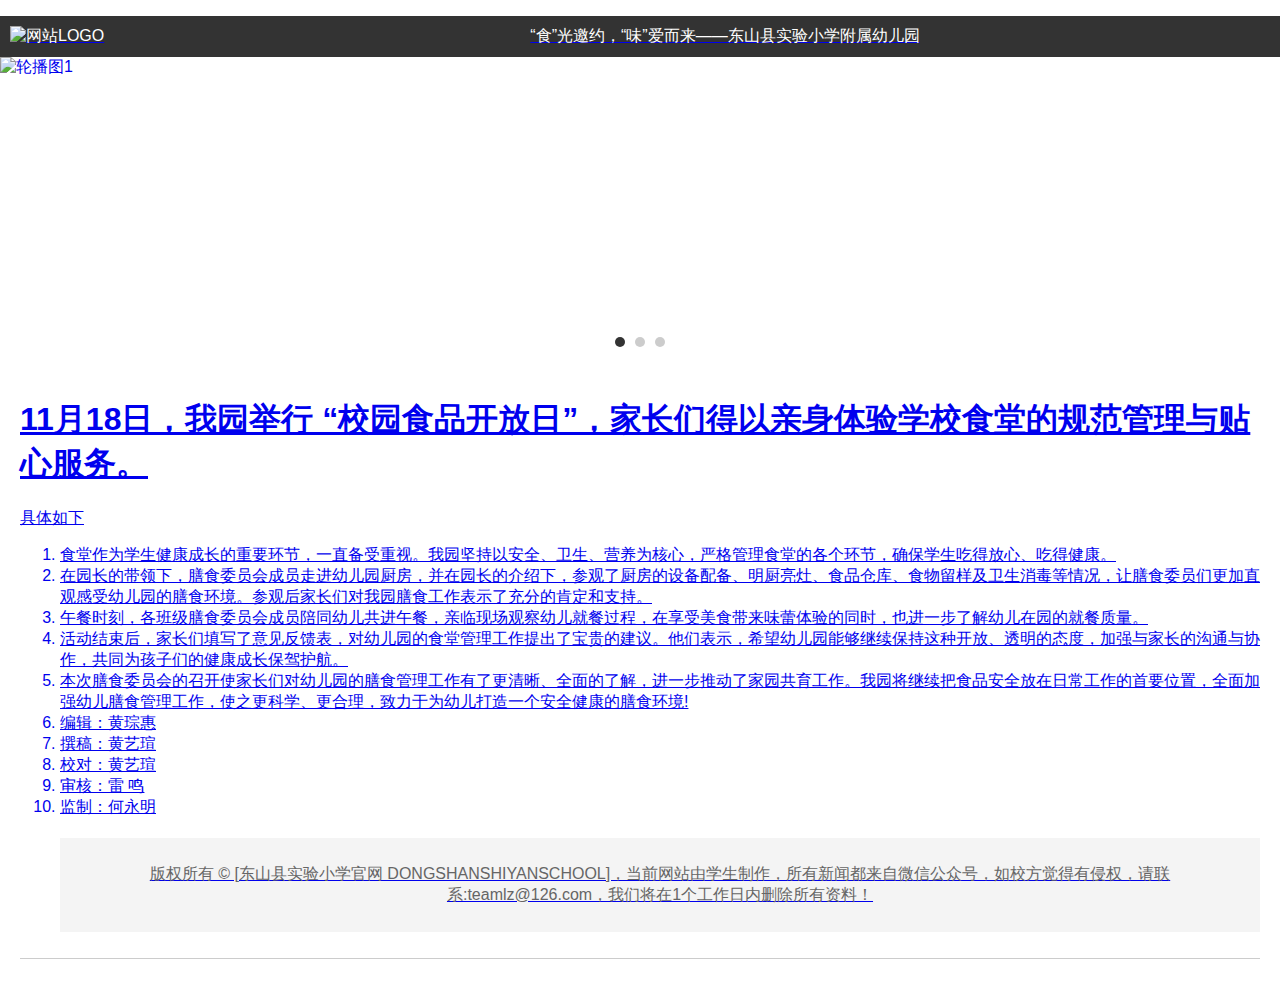
==== wenzhang.html @ ac0e2e68 "Add files via upload" ====
<!DOCTYPE html>
<html lang="en">

<head>
  <meta charset="UTF-8">
  <meta name="viewport" content="width=device-width, initial-scale=1.0">
  <title>新闻网站</title>
  <style>
    /* 整体页面布局 */
    body {
      font-family: Arial, sans-serif;
      margin: 0;
      padding: 0;
    }

    /* 页面头部样式，让LOGO和导航栏水平排列 */
    header {
      display: flex;
      align-items: center;
      background-color: #333;
      color: white;
      padding: 10px;
    }

    /* LOGO样式 */
  .logo {
      width: 150px;
      height: auto;
      margin-right: 20px;
    }

    /* 导航栏样式 */
    nav {
      flex-grow: 1;
    }

    nav ul {
      list-style-type: none;
      margin: 0;
      padding: 0;
      display: flex;
      justify-content: space-around;
    }

    nav ul li {
      cursor: pointer;
    }

    /* 新闻列表样式 */
  .news-list {
      padding: 20px;
    }

  .news-item {
      border-bottom: 1px solid #ccc;
      padding-bottom: 10px;
      margin-bottom: 10px;
    }

  .news-item h3 {
      margin-top: 0;
    }

  .news-item p {
      color: #666;
    }


    .carousel {
      width: 100%;
      height: 300px;
      overflow: hidden;
      position: relative;
    }

    /* 轮播图图片样式 */
 .carousel img {
      width: 100%;
      height: 100%;
      object-fit: cover;
      position: absolute;
      top: 0;
      left: 0;
      opacity: 0;
      transition: opacity 0.5s ease-in-out;
    }

    /* 轮播图小圆点样式（用于指示当前图片位置） */
 .carousel-dots {
      position: absolute;
      bottom: 10px;
      left: 50%;
      transform: translateX(-50%);
      display: flex;
      justify-content: center;
    }

 .carousel-dot {
      width: 10px;
      height: 10px;
      border-radius: 50%;
      background-color: #ccc;
      margin: 0 5px;
      cursor: pointer;
    }

 .carousel-dot.active {
      background-color: #333;
    }

    /* 页面底部备案信息样式 */
 .footer {
      text-align: center;
      margin-top: 20px;
      padding: 10px;
      background-color: #f4f4f4;
    }
  </style>
</head>
  </style>
</head>

<body>
  <!-- 页面头部包含LOGO和导航栏 -->
  <a href="DONGSHANSHIYANSCHOOL.html"><ol></ol>
  <header>
    <img src="C:\Users\Administrator\Downloads\微信图片_2024-12-26_210225_896-removebg-preview (2).jpg" alt="网站LOGO" class="logo">
    
    
    <nav>
      <ul>
        <li>“食”光邀约，“味”爱而来——东山县实验小学附属幼儿园</li>
      </ul>
    </nav>
  </header>

<!-- 轮播图部分 -->
<div class="carousel">
    <img src="C:\Users\Administrator\Pictures\微信图片_2024-12-26_212504_373.png" alt="轮播图1" class="carousel-image active">
    <img src="C:\Users\Administrator\Pictures\微信图片_2024-12-26_212504_373.png" alt="轮播图2" class="carousel-image">
    <img src="C:\Users\Administrator\Pictures\微信图片_2024-12-26_212504_373.png" alt="轮播图3" class="carousel-image">
    <div class="carousel-dots">
      <span class="carousel-dot active"></span>
      <span class="carousel-dot"></span>
      <span class="carousel-dot"></span>
    </div>
  </div>


  <!-- 新闻列表 -->
  <div class="news-list">
    <div class="news-item">
      <h1>11月18日，我园举行 “校园食品开放日”，家长们得以亲身体验学校食堂的规范管理与贴心服务。<h1></h1>
      <p></p>具体如下<p></p>
        <ol>
            <li>食堂作为学生健康成长的重要环节，一直备受重视。我园坚持以安全、卫生、营养为核心，严格管理食堂的各个环节，确保学生吃得放心、吃得健康。
    
    
    
    
    
    
    
                <li>在园长的带领下，膳食委员会成员走进幼儿园厨房，并在园长的介绍下，参观了厨房的设备配备、明厨亮灶、食品仓库、食物留样及卫生消毒等情况，让膳食委员们更加直观感受幼儿园的膳食环境。参观后家长们对我园膳食工作表示了充分的肯定和支持。
    
    
    
    
    
    
    
    
    
    
    
                    <li>午餐时刻，各班级膳食委员会成员陪同幼儿共进午餐，亲临现场观察幼儿就餐过程，在享受美食带来味蕾体验的同时，也进一步了解幼儿在园的就餐质量。
    
    
    
    
    
    
    
    
    
    
    
    
                        <li>活动结束后，家长们填写了意见反馈表，对幼儿园的食堂管理工作提出了宝贵的建议。他们表示，希望幼儿园能够继续保持这种开放、透明的态度，加强与家长的沟通与协作，共同为孩子们的健康成长保驾护航。
    
    
    
    
    
                            <li> 本次膳食委员会的召开使家长们对幼儿园的膳食管理工作有了更清晰、全面的了解，进一步推动了家园共育工作。我园将继续把食品安全放在日常工作的首要位置，全面加强幼儿膳食管理工作，使之更科学、更合理，致力于为幼儿打造一个安全健康的膳食环境!
    
    
    
    
    
    
    
    
    
                                    <li>编辑：黄琮惠
    
                                        <li>撰稿：黄艺瑄
    
                                            <li>校对：黄艺瑄
    
                                                <li>审核：雷 鸣
    
                                                    <li>监制：何永明
    </p>

<div class="footer">
    <p>                   版权所有 &copy; [东山县实验小学官网 DONGSHANSHIYANSCHOOL]，当前网站由学生制作，所有新闻都来自微信公众号，如校方觉得有侵权，请联系:teamlz@126.com，我们将在1个工作日内删除所有资料！</p>
  </div>

  <script>
    const carouselImages = document.querySelectorAll('.carousel-image');
    const carouselDots = document.querySelectorAll('.carousel-dot');
    let currentIndex = 0;

    function showSlide(index) {
      carouselImages.forEach((img, i) => {
        img.style.opacity = i === index? 1 : 0;
      });
      carouselDots.forEach((dot, i) => {
        dot.classList.toggle('active', i === index);
      });
    }

    function nextSlide() {
      currentIndex = (currentIndex + 1) % carouselImages.length;
      showSlide(currentIndex);
    }

    function prevSlide() {
      currentIndex = (currentIndex - 1 + carouselImages.length) % carouselImages.length;
      showSlide(currentIndex);
    }

    // 初始化显示第一张图片
    showSlide(currentIndex);

    // 自动轮播，每隔3秒切换下一张图片（可根据需求调整时间间隔）
    setInterval(nextSlide, 3000);

    // 为小圆点添加点击事件，点击切换到对应图片
    carouselDots.forEach((dot, index) => {
      dot.addEventListener('click', () => {
        showSlide(index);
      });
    });
  </script>
</body>

</html>
</html>
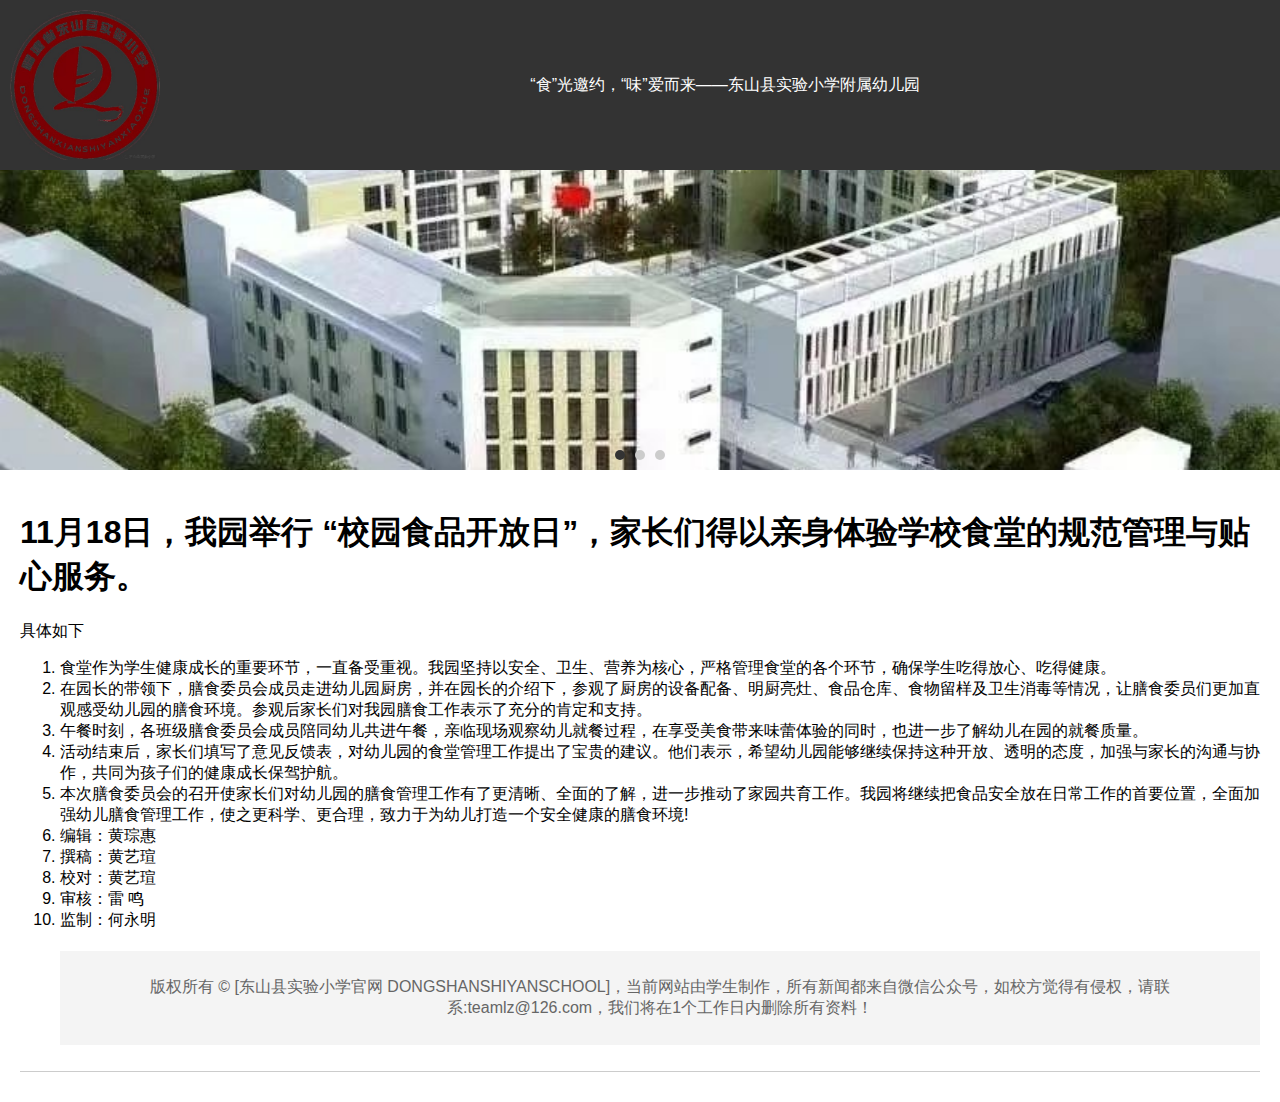
==== commit 3d986d95: "Update wenzhang.html" ====
--- a/wenzhang.html
+++ b/wenzhang.html
@@ -122,9 +122,8 @@
 
 <body>
   <!-- 页面头部包含LOGO和导航栏 -->
-  <a href="DONGSHANSHIYANSCHOOL.html"><ol></ol>
   <header>
-    <img src="C:\Users\Administrator\Downloads\微信图片_2024-12-26_210225_896-removebg-preview (2).jpg" alt="网站LOGO" class="logo">
+    <img src="微信图片_2024-12-26_210225_896-removebg-preview (2).jpg" alt="网站LOGO" class="logo">
     
     
     <nav>
@@ -136,9 +135,9 @@
 
 <!-- 轮播图部分 -->
 <div class="carousel">
-    <img src="C:\Users\Administrator\Pictures\微信图片_2024-12-26_212504_373.png" alt="轮播图1" class="carousel-image active">
-    <img src="C:\Users\Administrator\Pictures\微信图片_2024-12-26_212504_373.png" alt="轮播图2" class="carousel-image">
-    <img src="C:\Users\Administrator\Pictures\微信图片_2024-12-26_212504_373.png" alt="轮播图3" class="carousel-image">
+    <img src="微信图片_2024-12-26_212504_373.png" alt="轮播图1" class="carousel-image active">
+    <img src="微信图片_2024-12-26_212504_373.png" alt="轮播图2" class="carousel-image">
+    <img src="微信图片_2024-12-26_212504_373.png" alt="轮播图3" class="carousel-image">
     <div class="carousel-dots">
       <span class="carousel-dot active"></span>
       <span class="carousel-dot"></span>
@@ -257,4 +256,4 @@
 </body>
 
 </html>
-</html>+</html>
